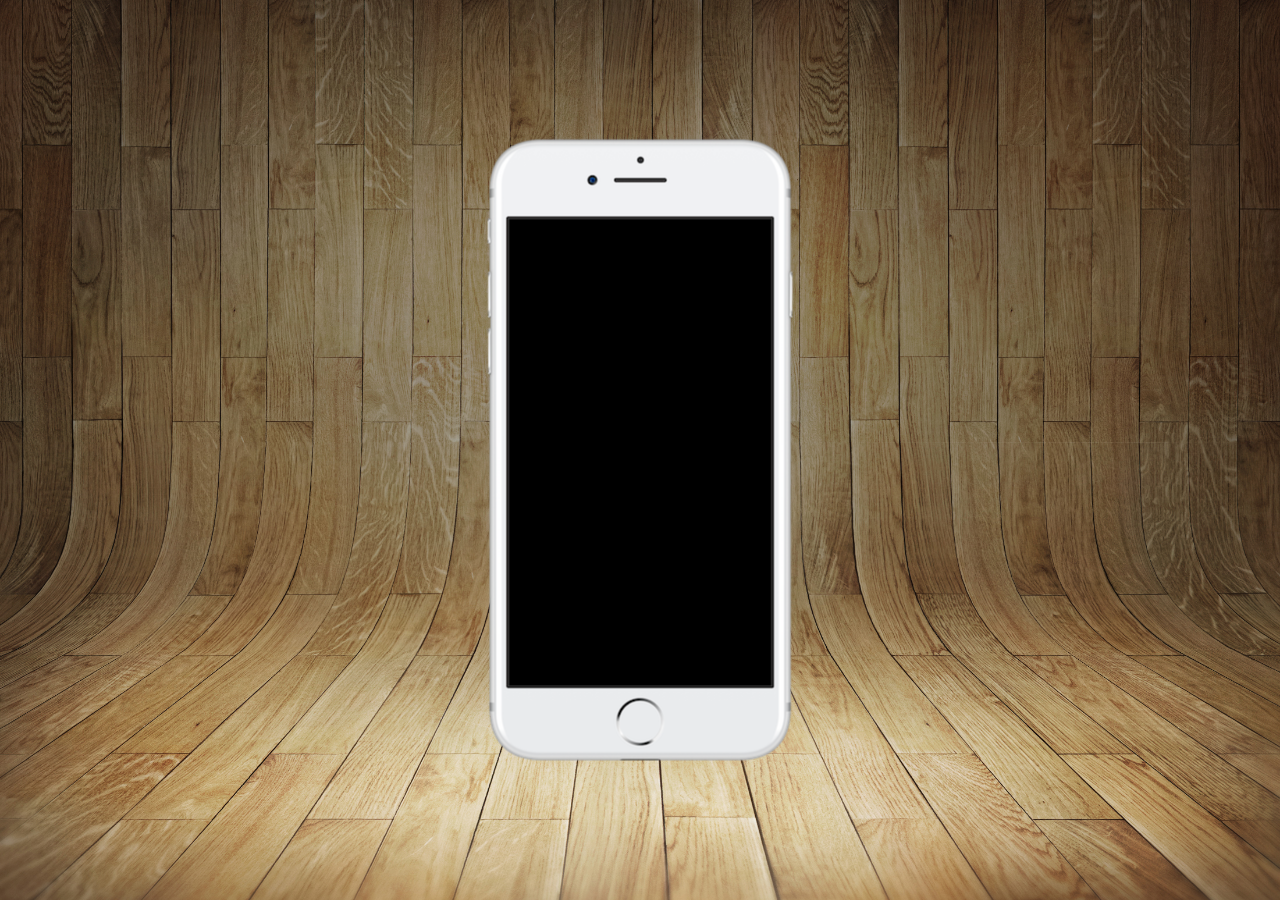
==== index.html @ 697e9fca "comecei o projeto" ====
<!DOCTYPE html>
<html lang="pt-br">
<head>
    <meta charset="UTF-8">
    <meta name="viewport" content="width=device-width, initial-scale=1.0">
    <link rel="shortcut icon" href="favicon.ico" type="image/x-icon">
    <link rel="stylesheet" href="estilos/style.css">
    <title>Projeto Redes Sociais</title>
</head>
<body>
   <main>
    <section id="telefone">

    </section>
    <section id="redes-sociais">

    </section>
   </main> 
</body>
</html>
---- estilos/style.css ----
@charset "UTF-8";

* {
    margin: 0px;
    padding: 0px;
    font-family: Arial, Helvetica, sans-serif;
}

html, body {
    height: 100vh;
    width: 100vw;
    background-color: black;

}

body {
    background: url('../imagens/fundo-madeira.jpg') no-repeat top center;
    background-size: cover;
    background-attachment: fixed;
}

main {
    position: relative;
    height: 100vh;
}

section#telefone {
    position: absolute;
    top: 50%;
    left: 50%;
    transform: translate(-50%, -50%);
    height: 627px;
    width: 311px;
    background: url(../imagens/frame-iphone.png) no-repeat;

}
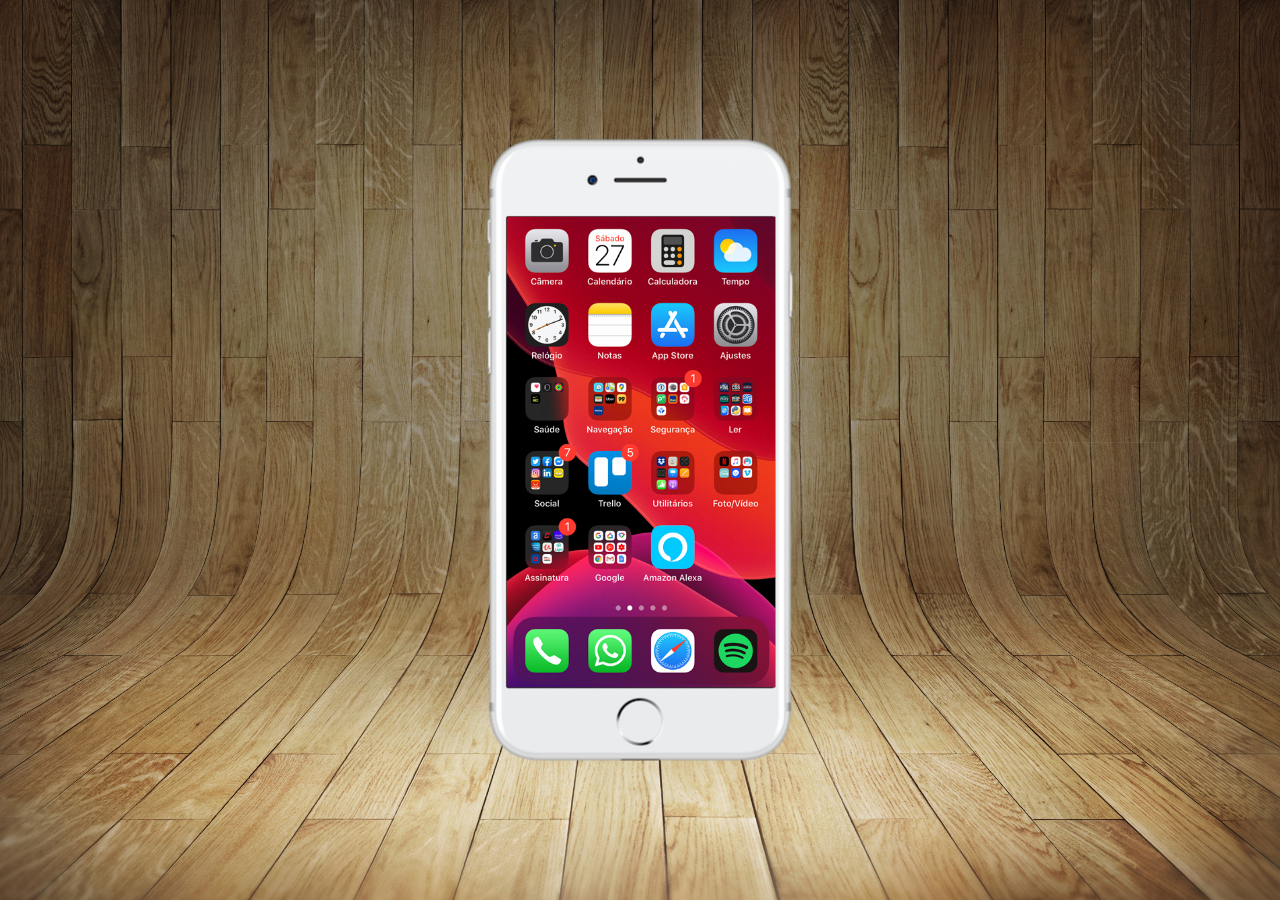
==== commit 979203d8: "Criei a tela home" ====
--- a/index.html
+++ b/index.html
@@ -10,6 +10,7 @@
 <body>
    <main>
     <section id="telefone">
+        <iframe src="home.html" name="tela" id="tela" frameborder="0"></iframe>
 
     </section>
     <section id="redes-sociais">
--- a/estilos/style.css
+++ b/estilos/style.css
@@ -17,6 +17,7 @@
     background: url('../imagens/fundo-madeira.jpg') no-repeat top center;
     background-size: cover;
     background-attachment: fixed;
+    
 }
 
 main {
@@ -33,4 +34,12 @@
     width: 311px;
     background: url(../imagens/frame-iphone.png) no-repeat;
 
+}
+
+iframe#tela {
+    position: relative;
+    top: 80px;
+    left: 22px;
+    width: 269px;
+    height: 471px;
 }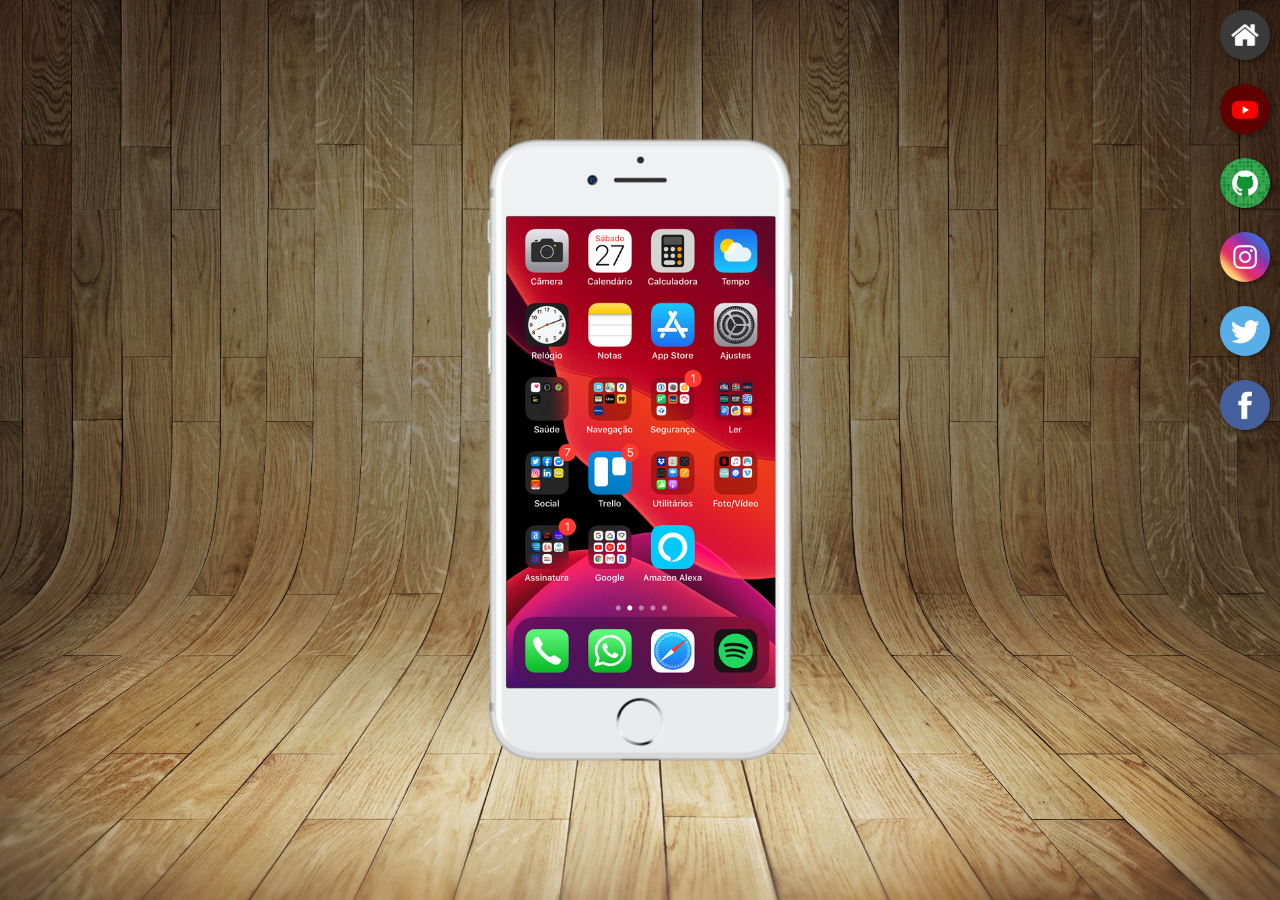
==== commit 8c8567f2: "criei botões na lateral" ====
--- a/index.html
+++ b/index.html
@@ -10,10 +10,18 @@
 <body>
    <main>
     <section id="telefone">
-        <iframe src="home.html" name="tela" id="tela" frameborder="0"></iframe>
+        <iframe src="home.html" name="tela" id="tela" frameborder="0">
+            Seu navegador não é  compatível com isso.
+        </iframe>
 
     </section>
     <section id="redes-sociais">
+        <a href="#" target="tela"><img src="imagens/logo-home.jpg" alt="Home"></a><br>
+        <a href="#" target="tela"><img src="imagens/logo-youtube.jpg" alt="YouTube"></a><br>
+        <a href="#" target="tela"><img src="imagens/logo-github.jpg" alt="GitHub"></a><br>
+        <a href="#" target="tela"><img src="imagens/logo-instagram.jpg" alt="Instagram"></a><br>
+        <a href="#" target="tela"><img src="imagens/logo-twitter.jpg" alt="Twitter"></a><br>
+        <a href="#" target="tela"><img src="imagens/logo-facebook.jpg" alt="Facebook"></a><br>
 
     </section>
    </main> 
--- a/estilos/style.css
+++ b/estilos/style.css
@@ -42,4 +42,24 @@
     left: 22px;
     width: 269px;
     height: 471px;
+}
+
+section#redes-sociais {
+    text-align: right;
+}
+
+section#redes-sociais img {
+    width: 50px;
+    margin: 10px;
+    border-radius: 50%;
+    box-shadow: 2px 2px 5px rgba(0, 0, 0, 0.400);
+    box-sizing: border-box;
+}
+
+section#redes-sociais img:hover {
+    border: 2px solid rgba(255, 255, 255, 0.637);
+    transform: translate(-3px, -3px);
+    box-shadow: 5px 5px 10px rgba(0, 0, 0, 0.623);
+    transition: transform 0.3s, border 0.8s;
+
 }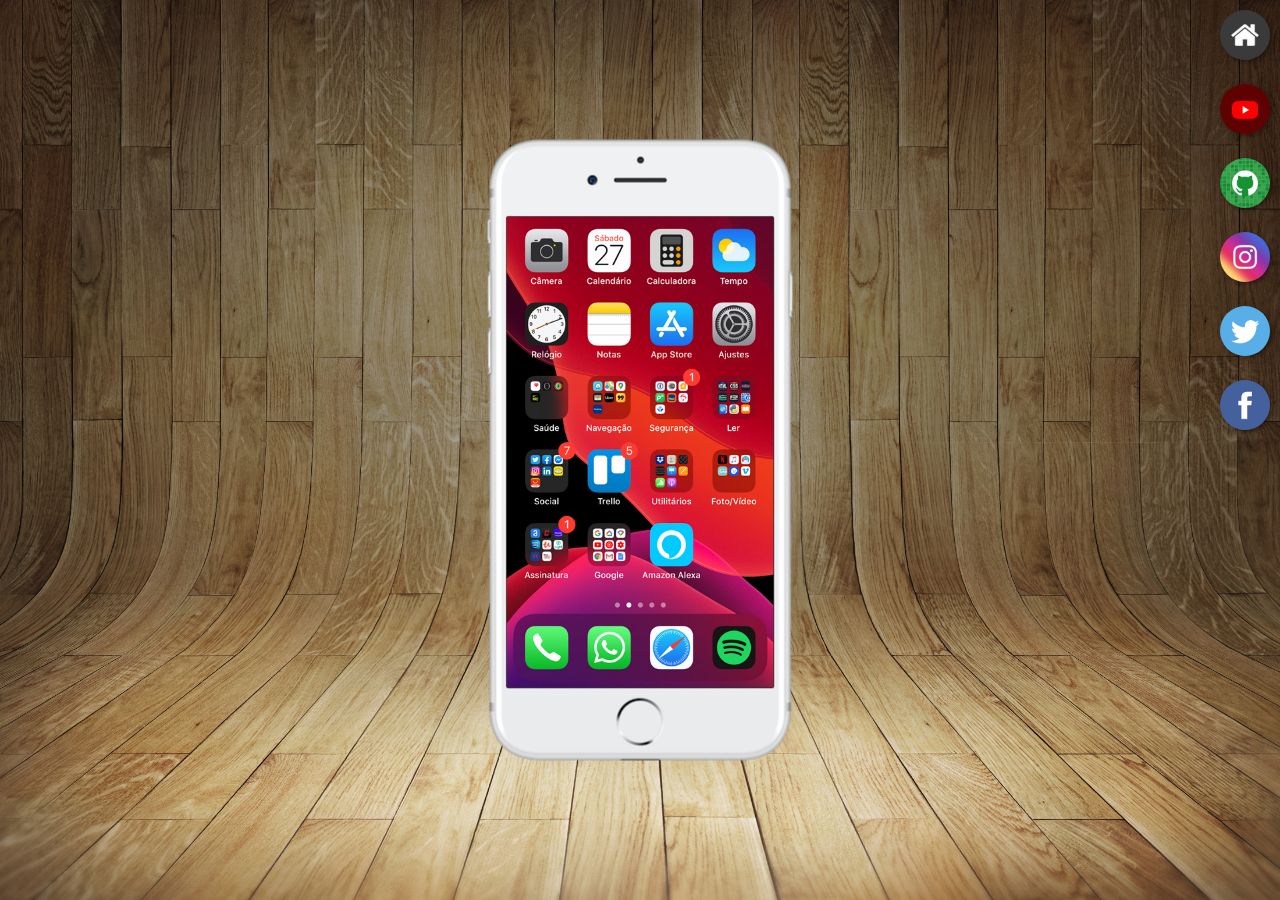
==== commit 4775194c: "terminei o projeto" ====
--- a/index.html
+++ b/index.html
@@ -16,13 +16,12 @@
 
     </section>
     <section id="redes-sociais">
-        <a href="#" target="tela"><img src="imagens/logo-home.jpg" alt="Home"></a><br>
-        <a href="#" target="tela"><img src="imagens/logo-youtube.jpg" alt="YouTube"></a><br>
-        <a href="#" target="tela"><img src="imagens/logo-github.jpg" alt="GitHub"></a><br>
-        <a href="#" target="tela"><img src="imagens/logo-instagram.jpg" alt="Instagram"></a><br>
-        <a href="#" target="tela"><img src="imagens/logo-twitter.jpg" alt="Twitter"></a><br>
-        <a href="#" target="tela"><img src="imagens/logo-facebook.jpg" alt="Facebook"></a><br>
-
+        <a href="home.html" target="tela"><img src="imagens/logo-home.jpg" alt="Home"></a><br>
+        <a href="youtube.html" target="tela"><img src="imagens/logo-youtube.jpg" alt="YouTube"></a><br>
+        <a href="github.html" target="tela"><img src="imagens/logo-github.jpg" alt="GitHub"></a><br>
+        <a href="instagram.html" target="tela"><img src="imagens/logo-instagram.jpg" alt="Instagram"></a><br>
+        <a href="twitter.html" target="tela"><img src="imagens/logo-twitter.jpg" alt="Twitter"></a><br>
+        <a href="facebook.html" target="tela"><img src="imagens/logo-facebook.jpg" alt="Facebook"></a><br>
     </section>
    </main> 
 </body>
--- a/estilos/style.css
+++ b/estilos/style.css
@@ -40,7 +40,7 @@
     position: relative;
     top: 80px;
     left: 22px;
-    width: 269px;
+    width: 267px;
     height: 471px;
 }
 
